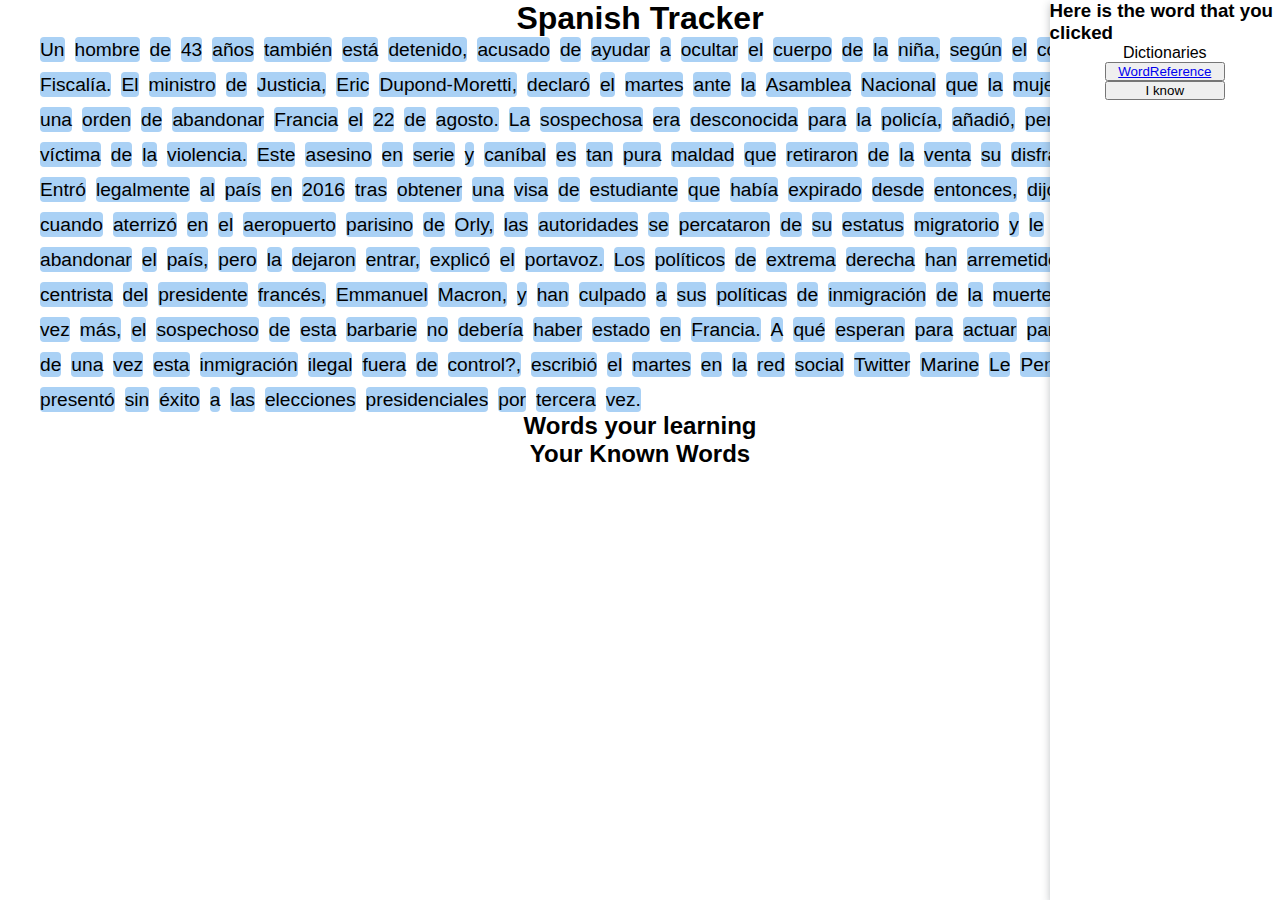
==== index.html @ 9591218c "log out" ====
<!DOCTYPE html>
<html lang="en">
<head>
    <meta charset="UTF-8">
    <meta http-equiv="X-UA-Compatible" content="IE=edge">
    <meta name="viewport" content="width=device-width, initial-scale=1.0">
    <title>Spanish Word Tracker</title>
    <script src="script.js" defer></script>
</head>
<body>
    <h1>Spanish Tracker</h1>
    <nav class="side-bar">
        <h3>Here is the word that you clicked</h3>
        <p>Dictionaries</p>
        <button><a href="https://www.wordreference.com/es/">WordReference</a></button>
        <button class="know-btn">I know</button>
    </nav>
    <div id="unknown-container">
        <p id="unknown-para"></p>
    </div>
    <div id="learn-container">
        <h2>Words your learning</h2>
        <p id="learn-para"></p>
    </div>
    <div id="known-container">
        <h2>Your Known Words</h2>
        <p id="known-para"></p>
    </div>
    <style>
        * {
            margin: 0;
            padding: 0;
            font-family: Arial, Helvetica, sans-serif;
        }
        h1,h2 {
            text-align: center;
        }
        #unknown-container {
            display: flex;
            margin: 0 auto;
            width: 1200px;
        }

        p {
            text-align: center;
        }

        #unknown-para {
            display: flex;
            flex-wrap: wrap;
            gap: 10px;
            font-family: Arial, Helvetica, sans-serif;
        }

        #learn-para {
            font-family: Arial, Helvetica, sans-serif;
        }

        .btns {
            background: rgb(170, 209, 245);
            border-radius: 4px;
            border: none;
            height: 25px;
            font-size: 1.2em;
        }

        button:hover {
            border: 1px solid gray;
            border-radius: 4px;
        }

        .clicked-learn {
            background: rgb(236, 236, 105);
            color: black;
        }

        .clicked-known {
            background: rgb(255, 255, 255);
            color: black;
        }

        .side-bar {
            top: 0px;
            right: 0;
            position: absolute;
            background-color: white;
            box-shadow: 0 4px 8px 0 rgba(47, 58, 69, 0.31);
            display: flex;
            flex-direction: column;
            width: 18vw;
            align-items: center;
            height: 100vh;
        }

        .side-bar > button {
            width: 120px;
        }
    </style>
</body>
</html>
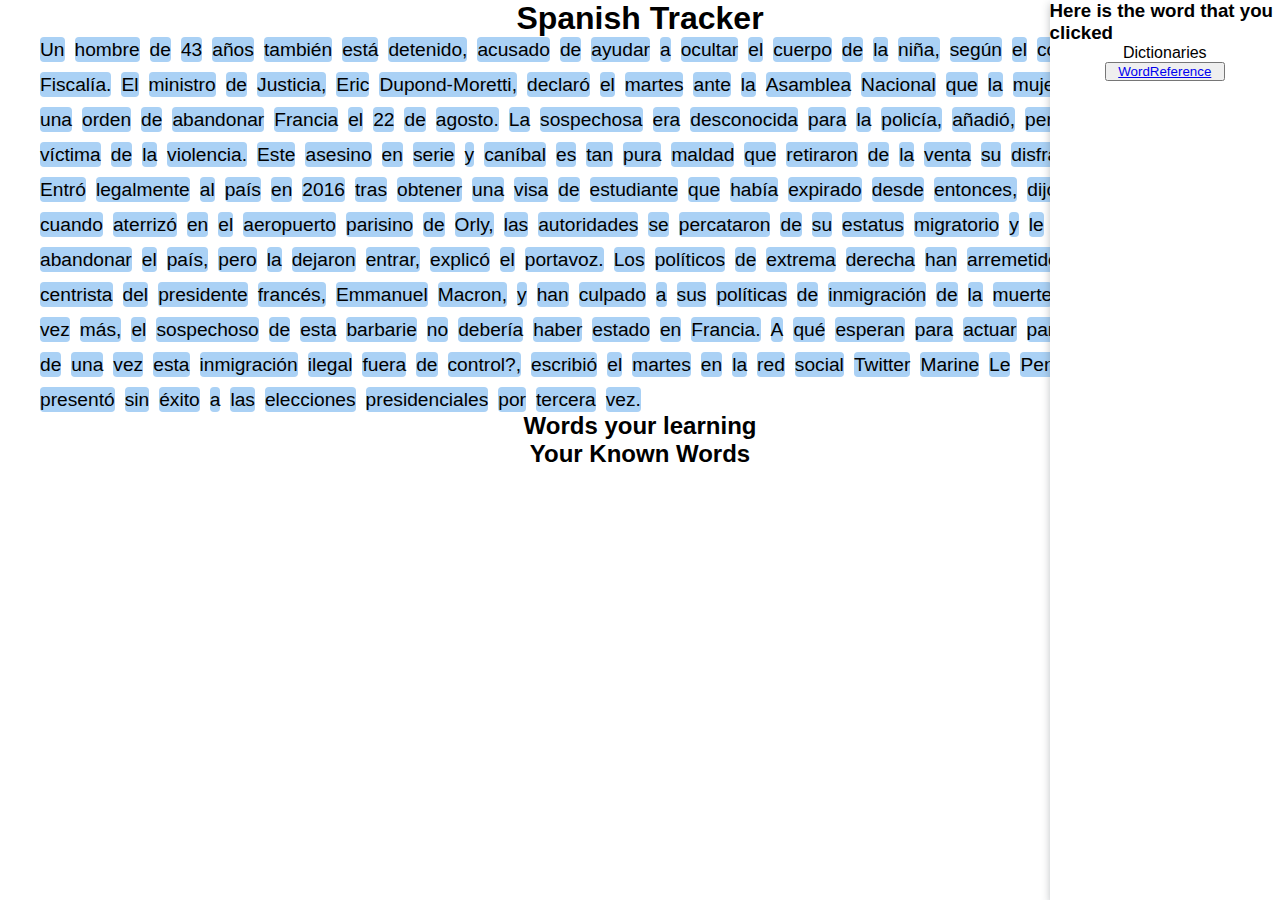
==== commit 192f04ad: "Clickable word only affects dom first click" ====
--- a/index.html
+++ b/index.html
@@ -13,7 +13,7 @@
         <h3>Here is the word that you clicked</h3>
         <p>Dictionaries</p>
         <button><a href="https://www.wordreference.com/es/">WordReference</a></button>
-        <button class="know-btn">I know</button>
+        <!-- <button class="know-btn">I know</button> -->
     </nav>
     <div id="unknown-container">
         <p id="unknown-para"></p>
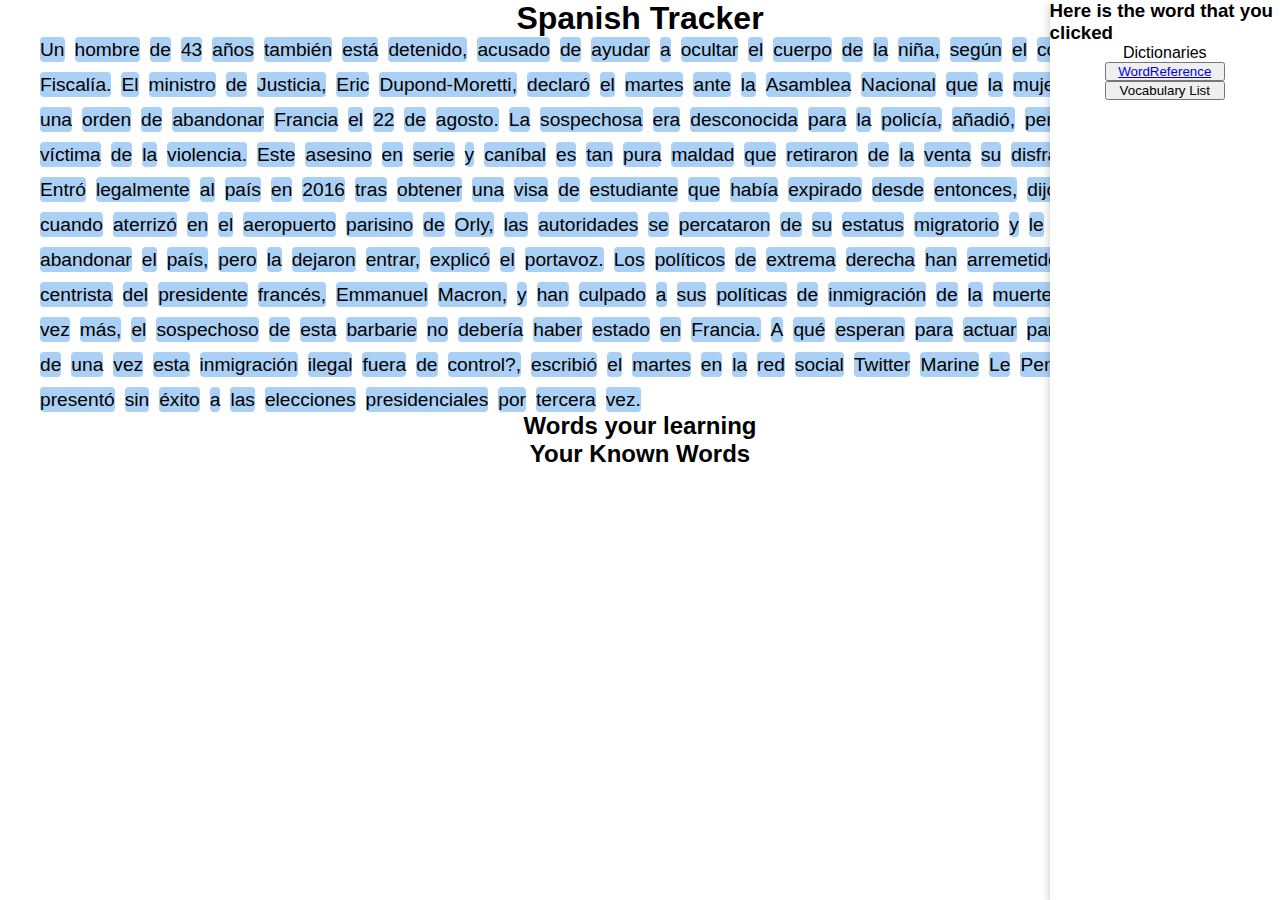
==== commit 88bce3cb: "Create html2" ====
--- a/index.html
+++ b/index.html
@@ -13,7 +13,15 @@
         <h3>Here is the word that you clicked</h3>
         <p>Dictionaries</p>
         <button><a href="https://www.wordreference.com/es/">WordReference</a></button>
+        <button class="vocab-list">Vocabulary List</button>
         <!-- <button class="know-btn">I know</button> -->
+    </nav>
+    <nav class="side-bar-vocab">
+        <h3>Vocabulary List</h3>
+        <p class="vocab-para">
+            <ul class="vocab-list-ul"></ul>
+        </p>
+        <button class="back-btn">Go back</button>
     </nav>
     <div id="unknown-container">
         <p id="unknown-para"></p>
@@ -67,6 +75,7 @@
         button:hover {
             border: 1px solid gray;
             border-radius: 4px;
+            cursor: pointer;
         }
 
         .clicked-learn {
@@ -92,6 +101,34 @@
             height: 100vh;
         }
 
+        .side-bar-vocab {
+            top: 0px;
+            opacity: 0;
+            right: 1;
+            position: absolute;
+            background-color: white;
+            box-shadow: 0 4px 8px 0 rgba(47, 58, 69, 0.31);
+            display: flex;
+            flex-direction: column;
+            width: 18vw;
+            align-items: center;
+            height: 100vh;
+        }
+
+        .side-bar-vocab.active {
+            top: 0px;
+            opacity: 1;
+            right: 0;
+            position: absolute;
+            background-color: white;
+            box-shadow: 0 4px 8px 0 rgba(47, 58, 69, 0.31);
+            display: flex;
+            flex-direction: column;
+            width: 18vw;
+            align-items: center;
+            height: 100vh;
+        }
+
         .side-bar > button {
             width: 120px;
         }
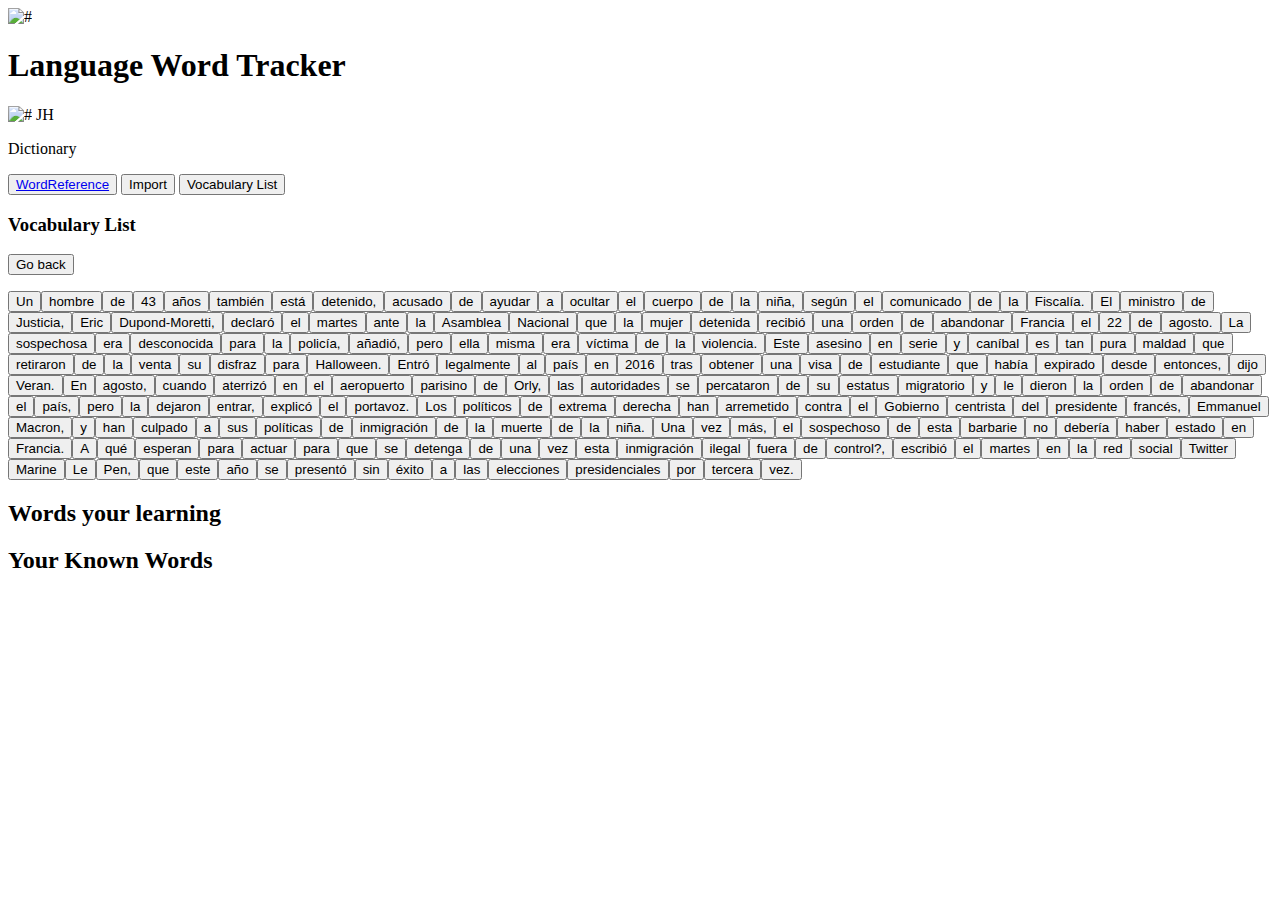
==== commit 3ae3b452: "Add dynamic word change in side bar" ====
--- a/index.html
+++ b/index.html
@@ -4,15 +4,26 @@
     <meta charset="UTF-8">
     <meta http-equiv="X-UA-Compatible" content="IE=edge">
     <meta name="viewport" content="width=device-width, initial-scale=1.0">
-    <title>Spanish Word Tracker</title>
+    <title>Language Word Tracker</title>
     <script src="script.js" defer></script>
+    <link rel="stylesheet" href="styles.css">
 </head>
 <body>
-    <h1>Spanish Tracker</h1>
+    <header>
+        <img src="images/31-311873_transparent-languages-icon-png-multiple-language-logo-png.png" alt="#">
+        <h1>Language Word Tracker</h1>
+        <div class="header-container">
+            <img src="images/Bandera_de_España.svg.webp" alt="#">
+            <span class="profile-circle">JH</span>
+        </div>
+    </header>
     <nav class="side-bar">
-        <h3>Here is the word that you clicked</h3>
-        <p>Dictionaries</p>
+        <div id="side-bar-title-container">
+            <div id="side-bar-title"></div>
+        </div>
+        <p>Dictionary</p>
         <button><a href="https://www.wordreference.com/es/">WordReference</a></button>
+        <button>Import</button>
         <button class="vocab-list">Vocabulary List</button>
         <!-- <button class="know-btn">I know</button> -->
     </nav>
@@ -26,112 +37,15 @@
     <div id="unknown-container">
         <p id="unknown-para"></p>
     </div>
-    <div id="learn-container">
+    <div id="words-displayed-container">
+        <div id="learn-container">
         <h2>Words your learning</h2>
         <p id="learn-para"></p>
+        </div>
+        <div id="known-container">
+            <h2>Your Known Words</h2>
+            <p id="known-para"></p>
+        </div>
     </div>
-    <div id="known-container">
-        <h2>Your Known Words</h2>
-        <p id="known-para"></p>
-    </div>
-    <style>
-        * {
-            margin: 0;
-            padding: 0;
-            font-family: Arial, Helvetica, sans-serif;
-        }
-        h1,h2 {
-            text-align: center;
-        }
-        #unknown-container {
-            display: flex;
-            margin: 0 auto;
-            width: 1200px;
-        }
-
-        p {
-            text-align: center;
-        }
-
-        #unknown-para {
-            display: flex;
-            flex-wrap: wrap;
-            gap: 10px;
-            font-family: Arial, Helvetica, sans-serif;
-        }
-
-        #learn-para {
-            font-family: Arial, Helvetica, sans-serif;
-        }
-
-        .btns {
-            background: rgb(170, 209, 245);
-            border-radius: 4px;
-            border: none;
-            height: 25px;
-            font-size: 1.2em;
-        }
-
-        button:hover {
-            border: 1px solid gray;
-            border-radius: 4px;
-            cursor: pointer;
-        }
-
-        .clicked-learn {
-            background: rgb(236, 236, 105);
-            color: black;
-        }
-
-        .clicked-known {
-            background: rgb(255, 255, 255);
-            color: black;
-        }
-
-        .side-bar {
-            top: 0px;
-            right: 0;
-            position: absolute;
-            background-color: white;
-            box-shadow: 0 4px 8px 0 rgba(47, 58, 69, 0.31);
-            display: flex;
-            flex-direction: column;
-            width: 18vw;
-            align-items: center;
-            height: 100vh;
-        }
-
-        .side-bar-vocab {
-            top: 0px;
-            opacity: 0;
-            right: 1;
-            position: absolute;
-            background-color: white;
-            box-shadow: 0 4px 8px 0 rgba(47, 58, 69, 0.31);
-            display: flex;
-            flex-direction: column;
-            width: 18vw;
-            align-items: center;
-            height: 100vh;
-        }
-
-        .side-bar-vocab.active {
-            top: 0px;
-            opacity: 1;
-            right: 0;
-            position: absolute;
-            background-color: white;
-            box-shadow: 0 4px 8px 0 rgba(47, 58, 69, 0.31);
-            display: flex;
-            flex-direction: column;
-            width: 18vw;
-            align-items: center;
-            height: 100vh;
-        }
-
-        .side-bar > button {
-            width: 120px;
-        }
-    </style>
 </body>
 </html>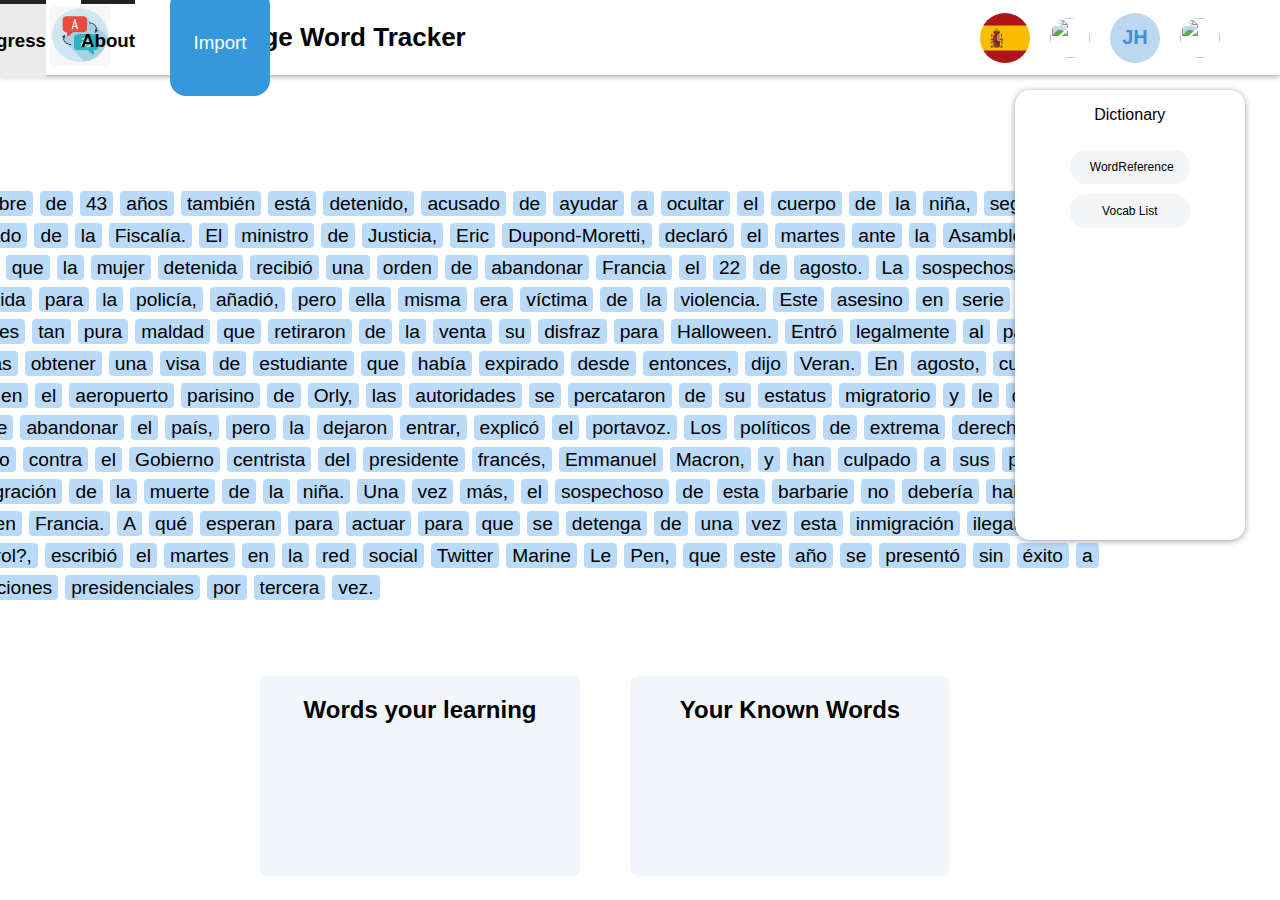
==== commit 65430999: "Tweak" ====
--- a/index.html
+++ b/index.html
@@ -10,11 +10,19 @@
 </head>
 <body>
     <header>
-        <img src="images/31-311873_transparent-languages-icon-png-multiple-language-logo-png.png" alt="#">
+        <a href="index.html"><img class='logo' src="images/31-311873_transparent-languages-icon-png-multiple-language-logo-png.png" alt="#"></a>
         <h1>Language Word Tracker</h1>
         <div class="header-container">
-            <img src="images/Bandera_de_España.svg.webp" alt="#">
+            <div class="header-links">
+                <h3>Reader</h3>
+                <h3>Progress</h3>
+                <h3><a href="index2.html">About</a></h3>
+                <button class="import-btn">Import</button>
+            </div>
+            <img class='flag' src="images/Bandera_de_España.svg.webp" alt="#">
+            <img id='arrow1' src="images/expand_more_FILL0_wght400_GRAD0_opsz48.svg">
             <span class="profile-circle">JH</span>
+            <img id='arrow2' src="images/expand_more_FILL0_wght400_GRAD0_opsz48.svg">
         </div>
     </header>
     <nav class="side-bar">
@@ -22,9 +30,8 @@
             <div id="side-bar-title"></div>
         </div>
         <p>Dictionary</p>
-        <button><a href="https://www.wordreference.com/es/">WordReference</a></button>
-        <button>Import</button>
-        <button class="vocab-list">Vocabulary List</button>
+        <button class="dict-btn"><a href="https://www.wordreference.com/es/">WordReference</a></button>
+        <button class="vocab-list">Vocab List</button>
         <!-- <button class="know-btn">I know</button> -->
     </nav>
     <nav class="side-bar-vocab">
--- a/styles.css
+++ b/styles.css
@@ -0,0 +1,384 @@
+:root {
+    --side-bar-bg: white;
+}
+
+
+body, html {
+    margin: 0;
+    padding: 0;
+    font-family: Arial, Helvetica, sans-serif;
+}
+
+header {
+    height: 75px;
+    box-shadow: 0 1px 6px 0 rgba(47, 58, 69, 0.51);
+    margin-bottom: 100px;
+    position: relative;
+    z-index: 105;
+    display: flex;
+    align-items: center;
+}
+
+header > h1 {
+    margin-left: 60px;
+    font-size: 26px;
+}
+
+.flag, .logo {
+    width: 60px;
+    height: 60px;
+    margin-left: 30px;
+}
+
+.logo {
+    margin-left: 50px;
+}
+
+h1,h2 {
+    text-align: center;
+}
+
+#arrow1, #arrow2 {
+    width: 40px;
+    height: 40px;
+}
+
+.header-container {
+    display: flex;
+    position: absolute;
+    right: 60px;
+    gap: 20px;
+    align-items: center;
+}
+
+.header-links {
+    display: flex;
+    position: absolute;
+    right: 950px;
+    gap: 35px;
+}
+
+.header-links > * {
+    border-top: 6px solid rgb(34, 34, 34);
+    line-height: 74px;
+}
+
+.header-links > h3:hover {
+    background-color: rgb(235, 235, 235);
+    cursor: pointer;
+}
+
+.profile-circle {
+    height: 50px;
+    width: 50px;
+    background-color: rgb(188, 216, 240);
+    border-radius: 50%;
+    display: flex;
+    justify-content: center;
+    align-items: center;
+    font-weight: 900;
+    font-size: 20px;
+    color: rgb(68, 142, 207);
+}
+
+.header-container > img {
+    width: 50px;
+    height: 50px;
+    border-radius: 50%;
+}
+
+#unknown-container {
+    display: flex;
+    margin: 0 auto;
+    width: 1200px;
+    position: relative;
+    right: 10vw;
+}
+
+p {
+    text-align: center;
+}
+
+#unknown-para {
+    display: flex;
+    flex-wrap: wrap;
+    gap: 7px;
+    font-family: Arial, Helvetica, sans-serif;
+}
+
+#learn-para {
+    font-family: Arial, Helvetica, sans-serif;
+}
+
+.btns {
+    background: rgb(185, 218, 248);
+    border-radius: 4px;
+    border: none;
+    height: 25px;
+    font-size: 1.2em;
+}
+
+button:hover {
+    border: 1px solid gray;
+    border-radius: 4px;
+    cursor: pointer;
+}
+
+.clicked-learn {
+    background: rgb(236, 223, 105);
+    color: black;
+}
+
+.clicked-known {
+    background: rgb(255, 255, 255);
+    color: black;
+}
+
+.side-bar {
+    top: 0;
+    right: 0;
+    margin-top: 90px;
+    position: absolute;
+    background-color: var(--side-bar-bg);
+    box-shadow: 0 1px 6px 0 rgba(47, 58, 69, 0.51);
+    display: flex;
+    flex-direction: column;
+    width: 18vw;
+    align-items: center;
+    height: 50vh;
+    z-index: 99;
+    margin-left: auto;
+    margin-right: 35px;
+    border-radius: 15px;
+}
+
+.side-bar-vocab {
+    top: 0;
+    left: 0;
+    opacity: 0;
+    right: 1;
+    margin-top: 90px;
+    position: absolute;
+    background-color: var(--side-bar-bg);
+    box-shadow: 0 1px 6px 0 rgba(47, 58, 69, 0.51);
+    display: flex;
+    flex-direction: column;
+    width: 18vw;
+    align-items: center;
+    height: 50vh;
+    z-index: -1;
+    margin-left: auto;
+    margin-right: 35px;
+    border-radius: 15px;
+}
+
+.side-bar-vocab.active {
+    top: 0;
+    opacity: 1;
+    right: 0;
+    margin-top: 90px;
+    position: absolute;
+    background-color: var(--side-bar-bg);
+    box-shadow: 0 1px 6px 0 rgba(47, 58, 69, 0.51);
+    display: flex;
+    flex-direction: column;
+    width: 18vw;
+    align-items: center;
+    height: 50vh;
+    z-index: 99;
+    margin-left: auto;
+    margin-right: 35px;
+    border-radius: 15px;
+}
+
+.side-bar > button {
+    width: 120px;
+}
+
+.side-bar > h3 {
+    padding-bottom: 20px;
+    border-bottom: 1px solid gray;
+}
+
+.side-bar-vocab > h3 {
+    padding-top: 0;
+    padding-bottom: 20px;
+    border-bottom: 1px solid gray;
+}
+
+#words-displayed-container {
+    display: flex;
+    gap: 50px;
+    margin-left: 260px;
+    margin-top: 60px;
+}
+
+#learn-container {
+    background-color: rgba(242, 245, 249, 1);
+    border-radius: 8px;
+    width: 25vw;
+    height: 200px;
+}
+
+#learn-para {
+    width: 300px;
+    word-wrap: break-word;
+    margin: auto;
+}
+
+#known-container {
+    background-color: rgba(242, 245, 249, 1);
+    border-radius: 8px;
+    width: 25vw;
+    
+}
+
+#known-para {
+    width: 300px;
+    word-wrap: break-word;
+    margin: auto;
+}
+
+  .import-btn {
+    background: #3498db;
+    border-radius: 16px;
+    font-family: Arial;
+    color: #ffffff;
+    font-size: 1.17em;
+    padding: 10px 20px 10px 20px;
+    text-decoration: none;
+    margin-top: 10px;
+    border: none;
+    width: fit-content;
+    width: 100px;
+  }
+
+  .import-btn:hover {
+    background: #5fabdd;
+    border-radius: 16px;
+    font-family: Arial;
+    color: #ffffff;
+    font-size: 1.17em;
+    padding: 10px 20px 10px 20px;
+    text-decoration: none;
+    margin-top: 10px;
+    border: none;
+    width: fit-content;
+    width: 100px;
+  }
+
+  .dict-btn {
+    background: hsl(210deg, 10%, 96.0784313725%);
+    border-radius: 16px;
+    font-family: Arial;
+    font-size: 12px;
+    padding: 10px 20px 10px 20px;
+    width: 1000px;
+    text-decoration: none;
+    margin-top: 10px;
+    border: none;
+    text-decoration: none;
+}
+
+.vocab-list {
+    background: hsl(210deg, 10%, 96.0784313725%);
+    border-radius: 16px;
+    font-family: Arial;
+    color: #000000;
+    font-size: 12px;
+    padding: 10px 20px 10px 20px;
+    width: 1000px;
+    text-decoration: none;
+    margin-top: 10px;
+    border: none;
+    text-decoration: none;
+}
+
+.vocab-list:hover {
+    background: rgb(204, 204, 204);
+    border-radius: 16px;
+    font-family: Arial;
+    color: #000000;
+    font-size: 12px;
+    padding: 10px 20px 10px 20px;
+    text-decoration: none;
+    margin-top: 10px;
+    border: none;
+    text-decoration: none;
+}
+
+.dict-btn:hover {
+    background: rgb(204, 204, 204);
+    border-radius: 16px;
+    font-family: Arial;
+    font-size: 12px;
+    padding: 10px 20px 10px 20px;
+    text-decoration: none;
+    margin-top: 10px;
+    border: none;
+    text-decoration: none;
+}
+
+  a:link {
+    color: black;
+    text-decoration: none;
+  }
+
+  a:visited {
+    color: black;
+    text-decoration: none;
+  }
+
+  .btn-active {
+    background-color: #44c767;
+    border-radius: 16px;
+    font-family: Arial;
+    font-size: 16px;
+    padding: 10px 20px 10px 20px;
+    text-decoration: none;
+    margin-top: 10px;
+    font-weight: 900;
+    color: white;
+    border: none;
+    text-decoration: none;
+  }
+
+  .btn-active:hover {
+    background-color: #28a149;
+    border-radius: 16px;
+    font-family: Arial;
+    font-size: 16px;
+    padding: 10px 20px 10px 20px;
+    text-decoration: none;
+    margin-top: 10px;
+    border: none;
+    font-weight: 900;
+    text-decoration: none;
+    color: white;
+}
+
+.back-btn {
+    background: hsl(210deg, 10%, 96.0784313725%);
+    border-radius: 16px;
+    font-family: Arial;
+    color: #000000;
+    font-size: 12px;
+    padding: 10px 20px 10px 20px;
+    text-decoration: none;
+    margin-top: 10px;
+    border: none;
+    text-decoration: none;
+}
+
+.back-btn:hover {
+    background: rgb(204, 204, 204);
+    border-radius: 16px;
+    font-family: Arial;
+    color: #000000;
+    font-size: 12px;
+    padding: 10px 20px 10px 20px;
+    text-decoration: none;
+    margin-top: 10px;
+    border: none;
+    text-decoration: none;
+}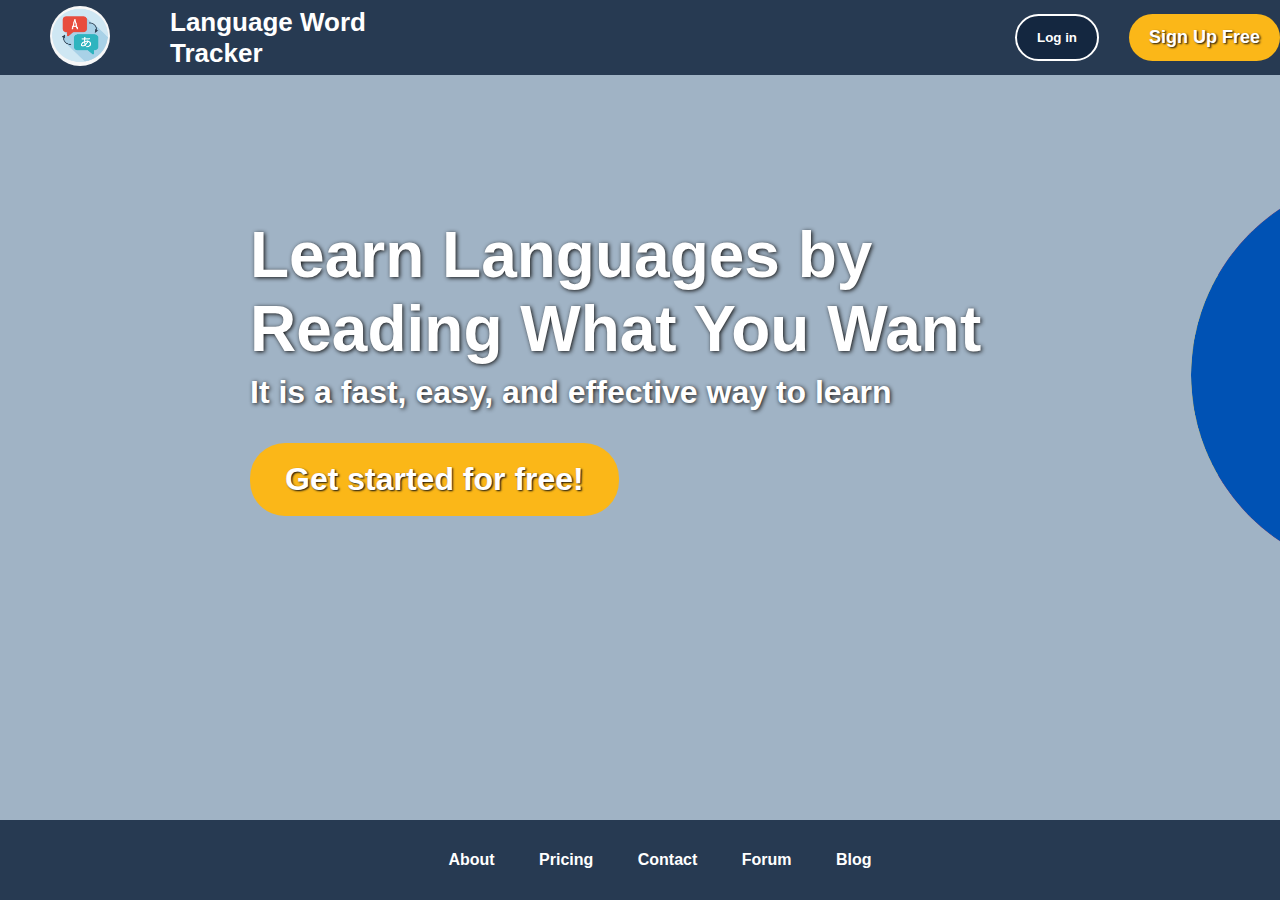
==== commit c8306e77: "Change name to index.html" ====
--- a/index.html
+++ b/index.html
@@ -1,58 +1,45 @@
 <!DOCTYPE html>
 <html lang="en">
+    <div class="layer">
 <head>
     <meta charset="UTF-8">
     <meta http-equiv="X-UA-Compatible" content="IE=edge">
     <meta name="viewport" content="width=device-width, initial-scale=1.0">
-    <title>Language Word Tracker</title>
-    <script src="script.js" defer></script>
-    <link rel="stylesheet" href="styles.css">
+    <title>LWT Main Page</title>
+    <link rel="stylesheet" href="main.css">
+    <script src="main.js" defer></script>
 </head>
 <body>
     <header>
         <a href="index.html"><img class='logo' src="images/31-311873_transparent-languages-icon-png-multiple-language-logo-png.png" alt="#"></a>
         <h1>Language Word Tracker</h1>
-        <div class="header-container">
-            <div class="header-links">
-                <h3>Reader</h3>
-                <h3>Progress</h3>
-                <h3><a href="index2.html">About</a></h3>
-                <button class="import-btn">Import</button>
-            </div>
-            <img class='flag' src="images/Bandera_de_España.svg.webp" alt="#">
-            <img id='arrow1' src="images/expand_more_FILL0_wght400_GRAD0_opsz48.svg">
-            <span class="profile-circle">JH</span>
-            <img id='arrow2' src="images/expand_more_FILL0_wght400_GRAD0_opsz48.svg">
+        <div class="header-links">
+            <button class="login">Log in</button>
+            <button class="signup">Sign Up Free</button>
         </div>
     </header>
-    <nav class="side-bar">
-        <div id="side-bar-title-container">
-            <div id="side-bar-title"></div>
+    <section>
+      <div class='content-section'>
+        <div class="content-container">
+            <h1>Learn Languages by Reading What You Want</h1>
+            <p>It is a fast, easy, and effective way to learn</p>
+            <button id='get-started' class="signup"><a href="Reader Page/index.html">Get started for free!</a></button>
         </div>
-        <p>Dictionary</p>
-        <button class="dict-btn"><a href="https://www.wordreference.com/es/">WordReference</a></button>
-        <button class="vocab-list">Vocab List</button>
-        <!-- <button class="know-btn">I know</button> -->
-    </nav>
-    <nav class="side-bar-vocab">
-        <h3>Vocabulary List</h3>
-        <p class="vocab-para">
-            <ul class="vocab-list-ul"></ul>
-        </p>
-        <button class="back-btn">Go back</button>
-    </nav>
-    <div id="unknown-container">
-        <p id="unknown-para"></p>
-    </div>
-    <div id="words-displayed-container">
-        <div id="learn-container">
-        <h2>Words your learning</h2>
-        <p id="learn-para"></p>
+        <div class="circle-container">
+            <img class='spain' src="../images/spain circle.png" alt="#">
+            <img class='france' src="../images/french flag.png" alt="#">
         </div>
-        <div id="known-container">
-            <h2>Your Known Words</h2>
-            <p id="known-para"></p>
-        </div>
-    </div>
+      </div>
+    </section>
+    <footer class="footer-container">
+        <div class="footer-div2">
+            <a href="#">About</a>
+            <a href="#">Pricing</a>
+            <a href="#">Contact</a>
+            <a href="#">Forum</a>
+            <a href="#">Blog</a>
+            </div>
+    </footer>
 </body>
+</div>
 </html>--- a/main.css
+++ b/main.css
@@ -0,0 +1,171 @@
+:root {
+    --side-bar-bg: white;
+}
+
+html {
+    background: url(https://images.pexels.com/photos/5900141/pexels-photo-5900141.jpeg?auto=compress&cs=tinysrgb&w=1260&h=750&dpr=1) no-repeat center center fixed;
+    background-size: 100%;
+}
+
+.layer {
+    background-color: rgba(17, 66, 111, 0.4);
+    position: absolute;
+    top: 0;
+    left: 0;
+    width: 100%;
+    height: auto;
+    height: 100%;
+}
+
+body, html {
+    margin: 0;
+    padding: 0;
+    font-family: Arial, Helvetica, sans-serif;
+}
+
+header {
+    height: 75px;
+    background-color: rgb(18, 37, 61, .85);
+    margin-bottom: 100px;
+    z-index: 105;
+    display: flex;
+    align-items: center;
+    color: white;
+}
+
+header > h1 {
+    margin-left: 60px;
+    font-size: 26px;
+}
+
+.logo {
+    width: 60px;
+    height: 60px;
+    margin-left: 30px;
+    border-radius: 100%;
+}
+
+.logo {
+    margin-left: 50px;
+}
+
+  a:link {
+    color: black;
+    text-decoration: none;
+  }
+
+  a:visited {
+    color: black;
+    text-decoration: none;
+  }
+
+.header-links {
+    display: flex;
+    justify-content: flex-end;
+    width: 70%;
+    gap: 30px;
+}
+
+.login {
+    border: 2px solid white;
+    background-color: rgb(18, 37, 61, .85);
+    border-radius: 35px;
+    color: white;
+    font-weight: bold;
+    padding: 10px 20px;
+}
+
+.signup {
+    background-color: #fbb718;;
+    border: none;
+    border-radius: 35px;
+    color: white;
+    font-size: 18px;
+    font-weight: bold;
+    text-shadow: 1.2px 1.2px 2px #131313;
+    padding: 13px 20px;
+}
+
+.content-section {
+    display: flex;
+}
+
+.content-container {
+    color: white;
+    font-weight: bold;
+    display: flex;
+    flex-direction: column;
+    align-items: flex-start;
+    text-shadow: 1.2px 1.2px 4px #131313;
+    margin-left: 250px;
+}
+
+.content-container h1 {
+    font-size: 4rem;
+    width: 790.98px;
+}
+
+.content-container p {
+    font-size: 32px;
+    margin-top: -35px;
+}
+
+.content-container button {
+    font-size: 32px;
+    padding: 18px 35px;
+}
+
+.circle-container {
+    position: relative;
+}
+
+.spain {
+    width: 400px;
+    height: 400px;
+    margin-left: 150px;
+    border-radius: 50%;
+    position: absolute;
+}
+
+#get-started a {
+    text-decoration: none;
+    color: white;
+}
+
+@keyframes fadeIn {
+    0%, 100% { opacity: 0; }
+    50% { opacity: 1; }
+}
+
+
+.france {
+    /* position: absolute; */
+    width: 400px;
+    height: 400px;
+    margin-left: 150px;
+    border-radius: 50%;
+    position: absolute;
+    opacity: 1;
+    animation: fadeIn 10s linear;
+    animation-iteration-count: infinite;
+}
+
+.footer-container {
+    background-color: rgb(18, 37, 61, .85); 
+    display: flex;
+    align-items: center;
+    font-weight: bold;
+    justify-content: center;
+    position: absolute;
+    width: 100vw;
+    bottom: 0;
+    height: 80px;
+    gap: 15px;
+}
+
+.footer-div2 a {
+    color: white;
+    /* margin-left: 60px; */
+    text-align: center;
+    margin-left: 40px;
+}